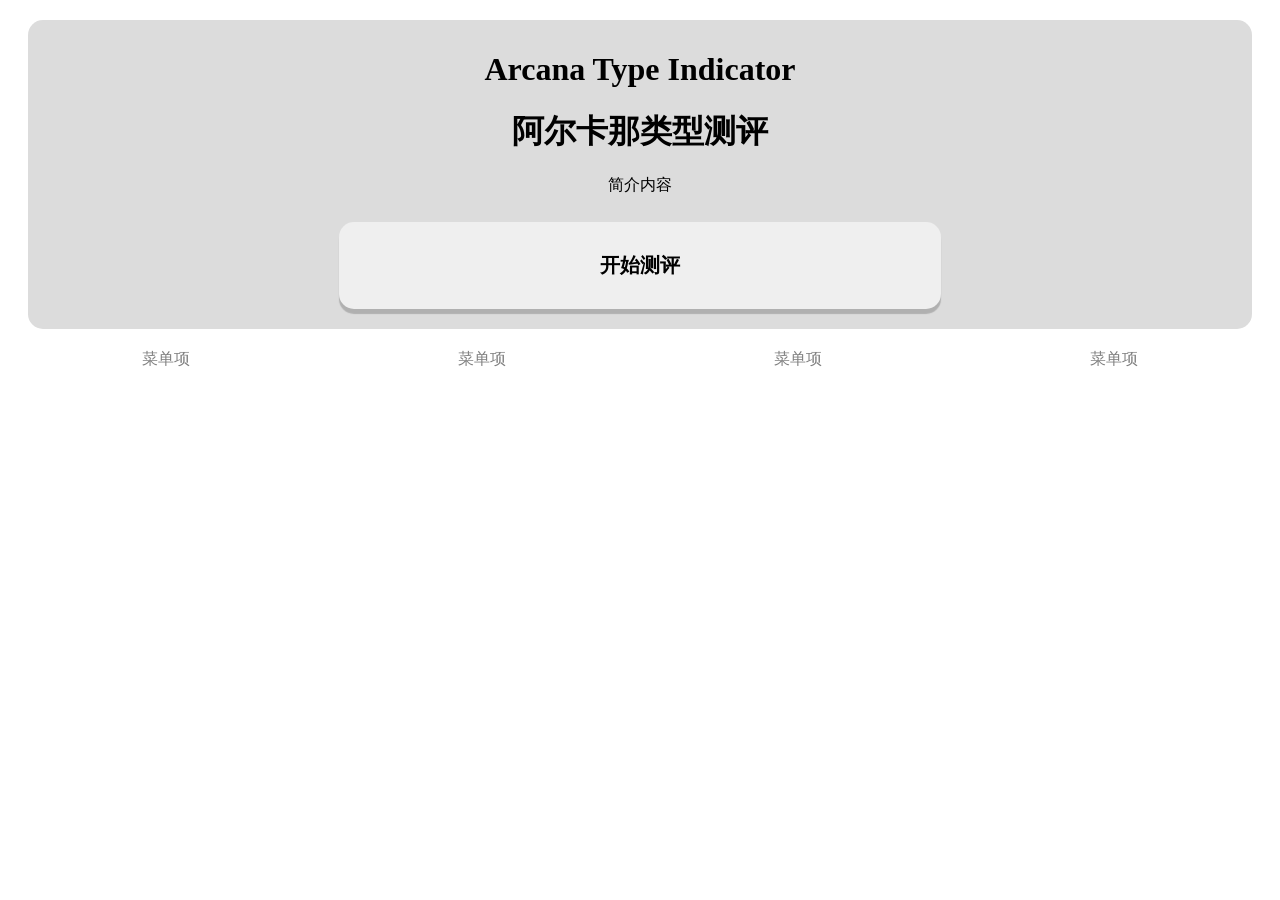
==== index.html @ ffcab651 "基本写好JS脚本，信息文本基本完成，写了一些自动化脚本便于处理文本" ====
<!DOCTYPE html>
<html lang="zh-CN">
<head>
    <meta charset="UTF-8">
    <meta name="viewport" content="width=device-width, initial-scale=1.0">
    <title>ATI-鉴定你的阿尔卡那</title>
    <link rel="stylesheet" href="style.css">
</head>
<body>
    <div class="container">
        <div id="title-container" class="title-container">
            <h1>Arcana Type Indicator</h1>
            <h1>阿尔卡那类型测评</h1>
            <p>简介内容</p>
            <button id="start">开始测评</button>
        </div>
        <div id="questions-container" class="questions-container">
            <div id="questions" class="questions hidden"></div>
            <button id="submit" class="submit hidden">查看结果</button>
        </div>
        <div id="result-container" class="result-container hidden">
            结果区域
        </div>
    </div>
    <footer>
        <a>菜单项</a>
        <a>菜单项</a>
        <a>菜单项</a>
        <a>菜单项</a>
    </footer>
    <script src="script.js"></script>
</body>
</html>
---- style.css ----
.container{
    margin: 20px;
    padding: 10px;
    background-color: gainsboro;
    border-radius: 15px;
}
.title-container{
    text-align: center;
}
button{
    font: bold 20px Verdana;
    margin: 10px;
    padding: 30px;
    width: 50%;
    border-radius: 15px;
    border: none;
    box-shadow: 0 5px 1px rgba(0,0,0,0.2);
    transition: 0.5s;
}
button:hover{
    background-color: darkslategray;
    color: white;
}
.questions-container{
    margin: 0 auto;
    width: 70%;
    background-color: white;
    border-radius: 10px;
}
.question{
    padding: 10px;
    border-radius: 15px;
    font: bold 18px/1.5 "Helvetica Neue", Helvetica, Arial, sans-serif;
}

.fadein{
    animation: fadeIn 2s forwards;
}
@keyframes fadeIn {
    0%{
        opacity: 0;
        transform: translateY(-10px);
    }
    100%{
        opacity: 1;
        transform: translateY(0);
    }
}
.result-container{

}
.desc{
    font: normal 15px Verdana;
    display: flex;
    padding: 5px;
    justify-content: space-around;
    align-items: center;
}
.options{
    display: flex;
    border-bottom: 1px gray solid;
    padding: 5px;
    justify-content: space-around;
    align-items: center;
}
.option{
    padding: 0;
    width: 35px;
    height: 35px;
    border-radius: 100%;
    box-shadow: none;
    border: 2px solid gray;
}
.option:hover{
    scale: 1.3;
}
.selected{
    background-color: darkslategray;
    scale: 1.2;
    transition: 0.5s;
}
footer{
    display: flex;
    text-align: center;
    justify-content: space-around;
    color: gray;
}
.submit{
    display: block;
    margin: 20px auto;
}
.hidden{
    display: none;
}
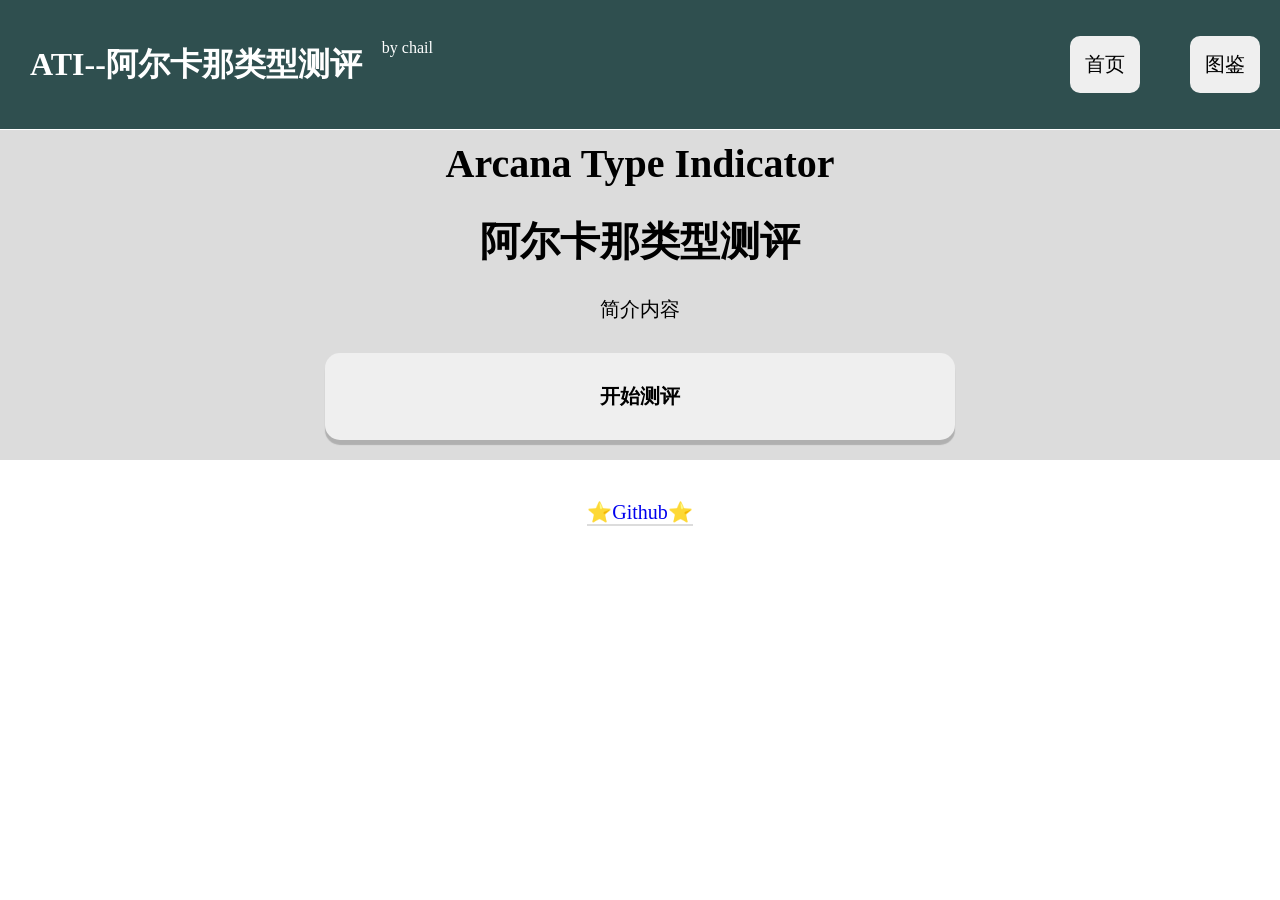
==== commit 7181edbe: "完成了显示结果的功能，添加了导航栏，优化了布局，添加了响应式设计。基本功能已经完成。" ====
--- a/index.html
+++ b/index.html
@@ -6,12 +6,23 @@
     <title>ATI-鉴定你的阿尔卡那</title>
     <link rel="stylesheet" href="style.css">
 </head>
+
 <body>
+    <header>
+        <div class="info">
+            <h1>ATI--阿尔卡那类型测评</h1>
+            <p>by chail</p>
+        </div>
+        <ul>
+            <li><button id="home">首页</button></li>
+            <li><button id="catalog">图鉴</button></li>
+        </ul>
+    </header>
     <div class="container">
         <div id="title-container" class="title-container">
             <h1>Arcana Type Indicator</h1>
             <h1>阿尔卡那类型测评</h1>
-            <p>简介内容</p>
+            <p id="brief">简介内容</p>
             <button id="start">开始测评</button>
         </div>
         <div id="questions-container" class="questions-container">
@@ -19,14 +30,11 @@
             <button id="submit" class="submit hidden">查看结果</button>
         </div>
         <div id="result-container" class="result-container hidden">
-            结果区域
         </div>
+        <button id="again" class="again hidden">再测一次</button>
     </div>
     <footer>
-        <a>菜单项</a>
-        <a>菜单项</a>
-        <a>菜单项</a>
-        <a>菜单项</a>
+        <a href="https://github.com/chail233/Arcana-Type-Indicator">⭐Github⭐</a>
     </footer>
     <script src="script.js"></script>
 </body>
--- a/style.css
+++ b/style.css
@@ -1,17 +1,86 @@
+html,body{
+    margin: 0;
+}
+header{
+    z-index: 100;
+    opacity: 1;
+    margin: 0;
+    display: flex;
+    position: fixed;
+    top: 0;
+    right: 0;
+    left: 0;
+    background-color: darkslategray;
+    color: white;
+    padding: 10px;
+    width: 100%;
+    justify-content: space-between;
+    align-items: center;
+    border-bottom: white solid 1px;
+}
+header button{
+    font: normal 20px Verdana;
+    width: auto;
+    margin: 10px;
+    padding: 15px;
+    border-radius: 10px;
+    border: none;
+    box-shadow: 0 0;
+    transition: 0.5s;
+}
+header ul{
+    display: flex;
+    list-style-type: none;
+    margin-right: 20px;
+}
+header ul li{
+    font: bold 20px/1.5 "Times New Roman";
+    margin-left: 30px;
+}
+header h1{
+    margin: 20px 20px;
+}
+@media (max-width: 768px) {
+    header ul li{
+        font: bold 15px/1.5 "Times New Roman";
+        margin-left: 20px;
+    }
+    header h1{
+        font-size: 20px;
+        margin: 10px 10px;
+    }
+    header p{
+        font-size: 10px;
+    }
+}
+.info{
+    display: flex;
+}
 .container{
-    margin: 20px;
+    margin:30px 0;
     padding: 10px;
     background-color: gainsboro;
-    border-radius: 15px;
+}
+@media (max-width: 768px) {
+    .container{
+        margin: 100px 0 0 0;
+    }
 }
 .title-container{
-    text-align: center;
+    margin-top: 100px;
+    text-align: center;
+}
+.title-container h1{
+    font-size: 40px;
+}
+.title-container p{
+    font-size: 20px;
 }
 button{
     font: bold 20px Verdana;
+    width: 50%;
     margin: 10px;
     padding: 30px;
-    width: 50%;
     border-radius: 15px;
     border: none;
     box-shadow: 0 5px 1px rgba(0,0,0,0.2);
@@ -22,10 +91,14 @@
     color: white;
 }
 .questions-container{
-    margin: 0 auto;
-    width: 70%;
+    margin: 0 10%;
     background-color: white;
     border-radius: 10px;
+}
+@media (max-width: 768px) {
+    .questions-container{
+        margin: 0 2%;
+    }
 }
 .question{
     padding: 10px;
@@ -65,9 +138,7 @@
 }
 .option{
     padding: 0;
-    width: 35px;
-    height: 35px;
-    border-radius: 100%;
+    border-radius: 50%;
     box-shadow: none;
     border: 2px solid gray;
 }
@@ -79,11 +150,59 @@
     scale: 1.2;
     transition: 0.5s;
 }
+.result-container{
+    margin-top: 50px;
+}
+.result_desc{
+
+}
+.result_1{
+    padding: 30px;
+    background-color: darkslategray;
+    border-radius: 10px;
+    color: gainsboro;
+}
+.result_1 h2{
+    text-align: center;
+    font-size: 30px;
+}
+.result_1 span{
+    display: block;
+    font-style: italic;
+    font-size: 50px;
+    text-align: center;
+    text-decoration: underline;
+}
+.results{
+    border-radius: 10px;
+    padding: 30px;
+    background-color: white;
+    border: 1px dotted gainsboro;
+}
+.results h2{
+    font-size: 30px;
+}
+.results span{
+    display: block;
+    font-size: 30px;
+    text-align: center;
+}
+.again{
+    display: block;
+    margin: 10px auto;
+}
 footer{
     display: flex;
+    margin: 20px;
     text-align: center;
     justify-content: space-around;
     color: gray;
+}
+a{
+    margin: 10px;
+    text-decoration: none;
+    font-size: 20px;
+    border-bottom: 2px solid gainsboro;
 }
 .submit{
     display: block;
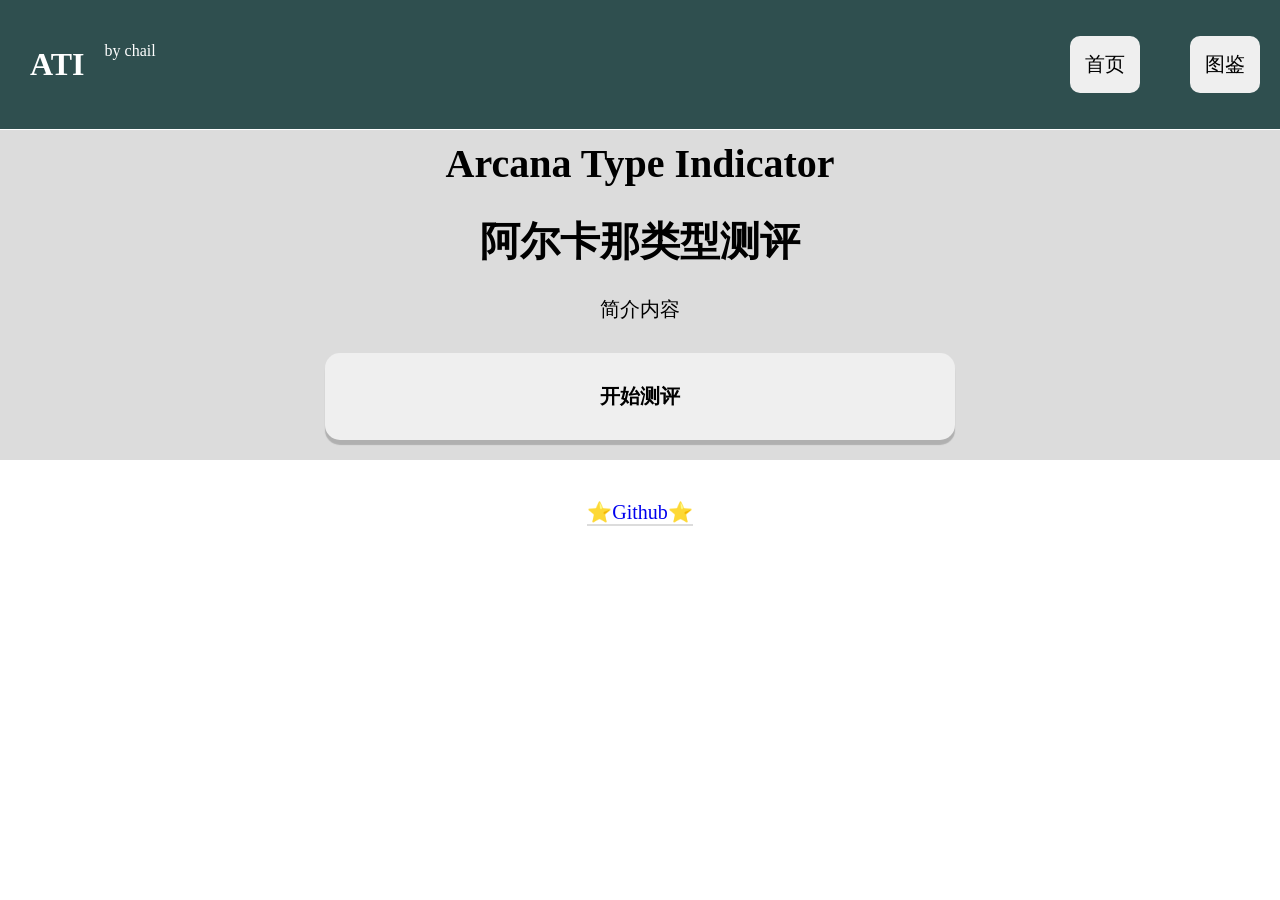
==== commit f00f8bbf: "优化了窄屏幕下的显示，修正阿尔卡那数组拷贝的错误" ====
--- a/index.html
+++ b/index.html
@@ -10,7 +10,7 @@
 <body>
     <header>
         <div class="info">
-            <h1>ATI--阿尔卡那类型测评</h1>
+            <h1>ATI</h1>
             <p>by chail</p>
         </div>
         <ul>
--- a/style.css
+++ b/style.css
@@ -18,6 +18,12 @@
     align-items: center;
     border-bottom: white solid 1px;
 }
+@media (max-width: 768px) {
+    header{
+        padding: 0;
+        height: 8%;
+    }
+}
 header button{
     font: normal 20px Verdana;
     width: auto;
@@ -28,6 +34,13 @@
     box-shadow: 0 0;
     transition: 0.5s;
 }
+@media (max-width: 768px) {
+    header button{
+        padding: 10px;
+        height: 60%;
+        font-size: 15px;
+    }
+}
 header ul{
     display: flex;
     list-style-type: none;
@@ -63,7 +76,7 @@
 }
 @media (max-width: 768px) {
     .container{
-        margin: 100px 0 0 0;
+        margin: 60px 0 0 0;
     }
 }
 .title-container{
@@ -137,10 +150,16 @@
     align-items: center;
 }
 .option{
+    margin: 20px 5px;
     padding: 0;
     border-radius: 50%;
     box-shadow: none;
     border: 2px solid gray;
+}
+@media (max-width: 768px) {
+    .option{
+        margin: 35px 0;
+    }
 }
 .option:hover{
     scale: 1.3;
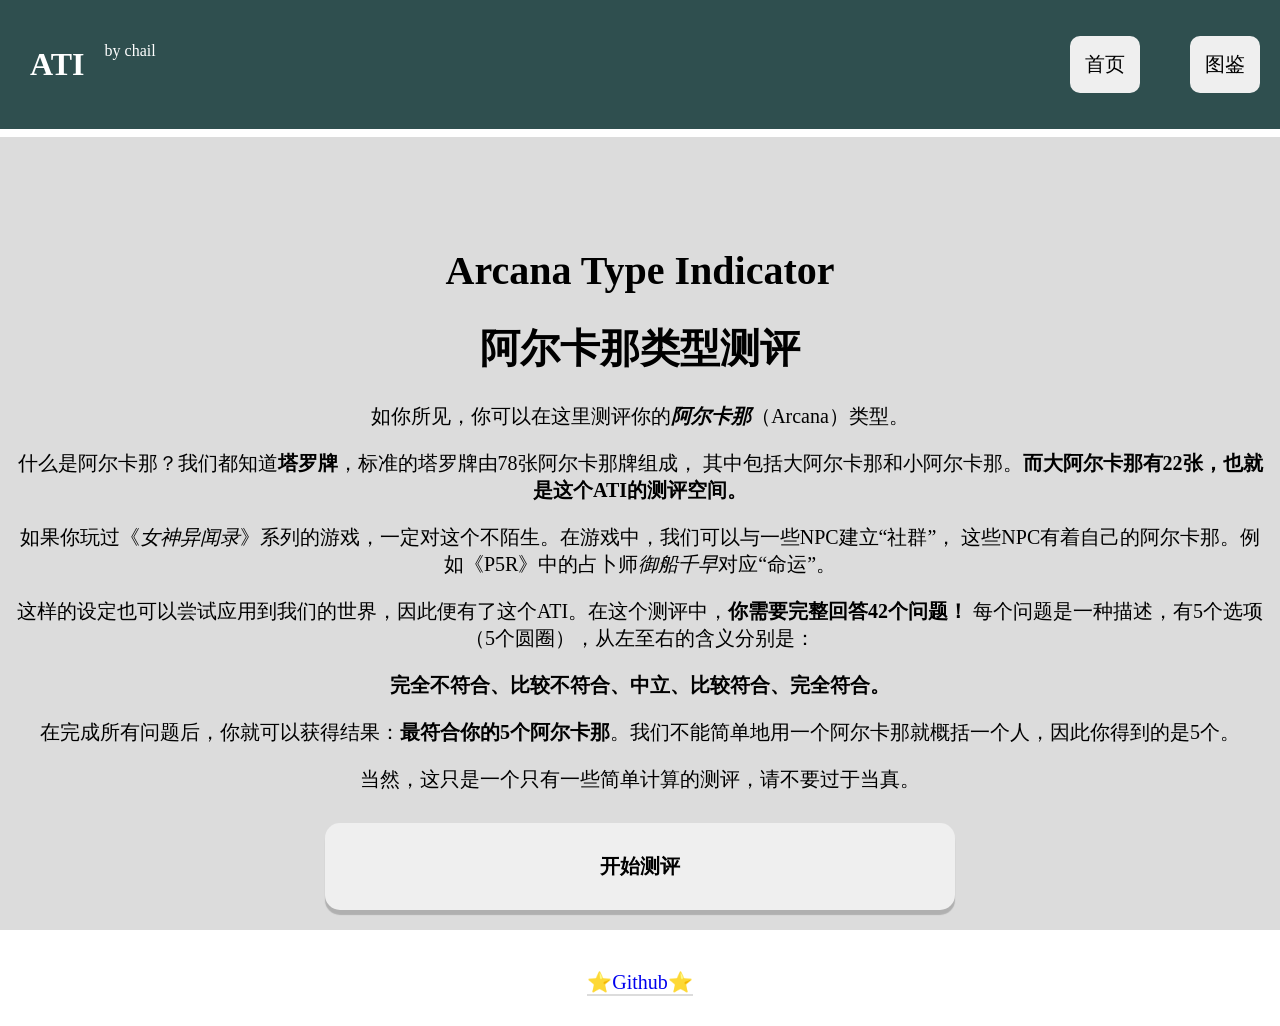
==== commit 01dc4a96: "完成简介内容，添加主题与主题切换功能" ====
--- a/index.html
+++ b/index.html
@@ -4,7 +4,7 @@
     <meta charset="UTF-8">
     <meta name="viewport" content="width=device-width, initial-scale=1.0">
     <title>ATI-鉴定你的阿尔卡那</title>
-    <link rel="stylesheet" href="style.css">
+    <link rel="stylesheet" id="glo_theme" href="">
 </head>
 
 <body>
@@ -18,11 +18,23 @@
             <li><button id="catalog">图鉴</button></li>
         </ul>
     </header>
+    <button id="theme" class="theme">切换</button>
     <div class="container">
         <div id="title-container" class="title-container">
             <h1>Arcana Type Indicator</h1>
             <h1>阿尔卡那类型测评</h1>
-            <p id="brief">简介内容</p>
+            <div id="brief" class="brief">
+                <p>如你所见，你可以在这里测评你的<i><strong>阿尔卡那</strong></i>（Arcana）类型。</p>
+                <p>什么是阿尔卡那？我们都知道<strong>塔罗牌</strong>，标准的塔罗牌由78张阿尔卡那牌组成，
+                    其中包括大阿尔卡那和小阿尔卡那。<strong>而大阿尔卡那有22张，也就是这个ATI的测评空间。</strong></p>
+                <p>如果你玩过《<i>女神异闻录</i>》系列的游戏，一定对这个不陌生。在游戏中，我们可以与一些NPC建立“社群”，
+                    这些NPC有着自己的阿尔卡那。例如《P5R》中的占卜师<i>御船千早</i>对应“命运”。</p>
+                <p>这样的设定也可以尝试应用到我们的世界，因此便有了这个ATI。在这个测评中，<strong>你需要完整回答42个问题！</strong>
+                    每个问题是一种描述，有5个选项（5个圆圈），从左至右的含义分别是：</p>
+                <p><strong>完全不符合、比较不符合、中立、比较符合、完全符合。</strong></p>
+                <p>在完成所有问题后，你就可以获得结果：<strong>最符合你的5个阿尔卡那</strong>。我们不能简单地用一个阿尔卡那就概括一个人，因此你得到的是5个。</p>
+                <p>当然，这只是一个只有一些简单计算的测评，请不要过于当真。</p>
+            </div>
             <button id="start">开始测评</button>
         </div>
         <div id="questions-container" class="questions-container">
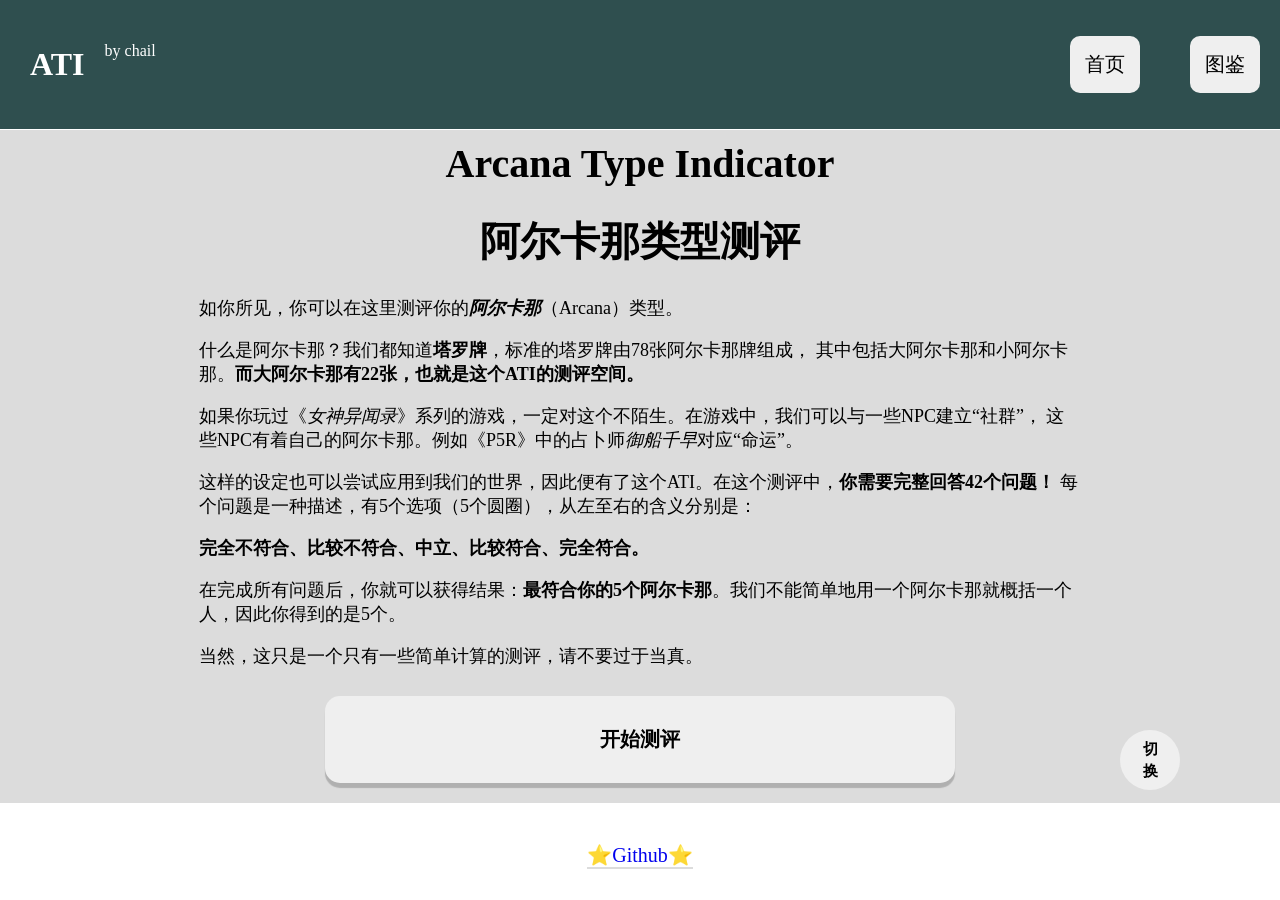
==== commit f6d26771: "优化样式，完成一部分结果描述" ====
--- a/index.html
+++ b/index.html
@@ -4,7 +4,7 @@
     <meta charset="UTF-8">
     <meta name="viewport" content="width=device-width, initial-scale=1.0">
     <title>ATI-鉴定你的阿尔卡那</title>
-    <link rel="stylesheet" id="glo_theme" href="">
+    <link rel="stylesheet" id="glo_theme" href="style.css">
 </head>
 
 <body>
@@ -42,6 +42,9 @@
             <button id="submit" class="submit hidden">查看结果</button>
         </div>
         <div id="result-container" class="result-container hidden">
+            <div class="result_desc">
+                1
+            </div>
         </div>
         <button id="again" class="again hidden">再测一次</button>
     </div>
--- a/style.css
+++ b/style.css
@@ -0,0 +1,265 @@
+html,body{
+    margin: 0;
+}
+header{
+    z-index: 100;
+    opacity: 1;
+    margin: 0;
+    display: flex;
+    position: fixed;
+    top: 0;
+    right: 0;
+    left: 0;
+    background-color: darkslategray;
+    color: white;
+    padding: 10px;
+    width: 100%;
+    justify-content: space-between;
+    align-items: center;
+    border-bottom: white solid 1px;
+}
+@media (max-width: 768px) {
+    header{
+        padding: 0;
+        height: 10%;
+    }
+}
+header button{
+    font: normal 20px Verdana;
+    width: auto;
+    margin: 10px;
+    padding: 15px;
+    border-radius: 10px;
+    border: none;
+    box-shadow: 0 0;
+    transition: 0.5s;
+}
+@media (max-width: 768px) {
+    header button{
+        padding: 10px;
+        height: 60%;
+        font-size: 15px;
+    }
+}
+header ul{
+    display: flex;
+    list-style-type: none;
+    margin-right: 20px;
+}
+header ul li{
+    font: bold 20px/1.5 "Times New Roman";
+    margin-left: 30px;
+}
+header h1{
+    margin: 20px 20px;
+}
+@media (max-width: 768px) {
+    header ul li{
+        font: bold 15px/1.5 "Times New Roman";
+        margin-left: 20px;
+    }
+    header h1{
+        font-size: 20px;
+        margin: 10px 10px;
+    }
+    header p{
+        font-size: 10px;
+    }
+}
+.theme{
+    display: flex;
+    justify-content: center;
+    align-items: center;
+    position: fixed;
+    z-index: 99;
+    top: 80%;
+    right: 7%;
+    width: 10px;
+    height: 10px;
+    font: bold 15px/1.5 "Times New Roman";
+    box-shadow: 0 0 0;
+    border-radius: 50%;
+}
+.info{
+    display: flex;
+}
+.container{
+    margin:30px 0;
+    padding: 10px;
+    background-color: gainsboro;
+}
+@media (max-width: 768px) {
+    .container{
+        margin: 60px 0 0 0;
+    }
+}
+.title-container{
+    margin-top: 100px;
+    text-align: center;
+}
+.title-container h1{
+    font-size: 40px;
+}
+.title-container p{
+    font-size: 20px;
+}
+.brief{
+    display: block;
+    text-align: left;
+    margin: 5px 15%;
+}
+@media (max-width: 768px) {
+    .brief{
+        margin: 5px 5%;
+    }
+}
+.brief p{
+    font-size: 18px;
+}
+button{
+    font: bold 20px Verdana;
+    width: 50%;
+    margin: 10px;
+    padding: 30px;
+    border-radius: 15px;
+    border: none;
+    box-shadow: 0 5px 1px rgba(0,0,0,0.2);
+    transition: 0.5s;
+}
+button:hover{
+    background-color: darkslategray;
+    color: white;
+}
+.questions-container{
+    margin: 0 10%;
+    background-color: white;
+    border-radius: 10px;
+}
+@media (max-width: 768px) {
+    .questions-container{
+        margin: 0 2%;
+    }
+}
+.question{
+    padding: 10px;
+    border-radius: 15px;
+    font: bold 18px/1.5 "Helvetica Neue", Helvetica, Arial, sans-serif;
+}
+
+.fadein{
+    animation: fadeIn 2s forwards;
+}
+@keyframes fadeIn {
+    0%{
+        opacity: 0;
+        transform: translateY(-10px);
+    }
+    100%{
+        opacity: 1;
+        transform: translateY(0);
+    }
+}
+.result-container{
+
+}
+.desc{
+    font: normal 15px Verdana;
+    display: flex;
+    padding: 5px;
+    justify-content: space-around;
+    align-items: center;
+}
+.options{
+    display: flex;
+    border-bottom: 1px gray solid;
+    padding: 5px;
+    justify-content: space-around;
+    align-items: center;
+}
+.option{
+    margin: 20px 5px;
+    padding: 0;
+    border-radius: 50%;
+    box-shadow: none;
+    border: 2px solid gray;
+}
+@media (max-width: 768px) {
+    .option{
+        margin: 35px 0;
+    }
+}
+.option:hover{
+    scale: 1.3;
+}
+.selected{
+    background-color: darkslategray;
+    scale: 1.2;
+    transition: 0.5s;
+}
+.result-container{
+    margin-top: 50px;
+}
+.res_img{
+    display: flex;
+    justify-content: space-around;
+    align-items: center;
+}
+.character{
+    height: 300px;
+    width: auto;
+}
+.result_1{
+    padding: 30px;
+    background-color: darkslategray;
+    border-radius: 10px;
+    color: gainsboro;
+}
+.result_1 h2{
+    text-align: center;
+    font-size: 30px;
+}
+.result_1 span{
+    display: block;
+    font-style: italic;
+    font-size: 50px;
+    text-align: center;
+    text-decoration: underline;
+}
+.results{
+    border-radius: 10px;
+    padding: 30px;
+    background-color: white;
+    border: 1px dotted gainsboro;
+}
+.results h2{
+    font-size: 30px;
+}
+.results span{
+    display: block;
+    font-size: 30px;
+    text-align: center;
+}
+.again{
+    display: block;
+    margin: 10px auto;
+}
+footer{
+    display: flex;
+    margin: 20px;
+    text-align: center;
+    justify-content: space-around;
+    color: gray;
+}
+a{
+    margin: 10px;
+    text-decoration: none;
+    font-size: 20px;
+    border-bottom: 2px solid gainsboro;
+}
+.submit{
+    display: block;
+    margin: 20px auto;
+}
+.hidden{
+    display: none;
+}
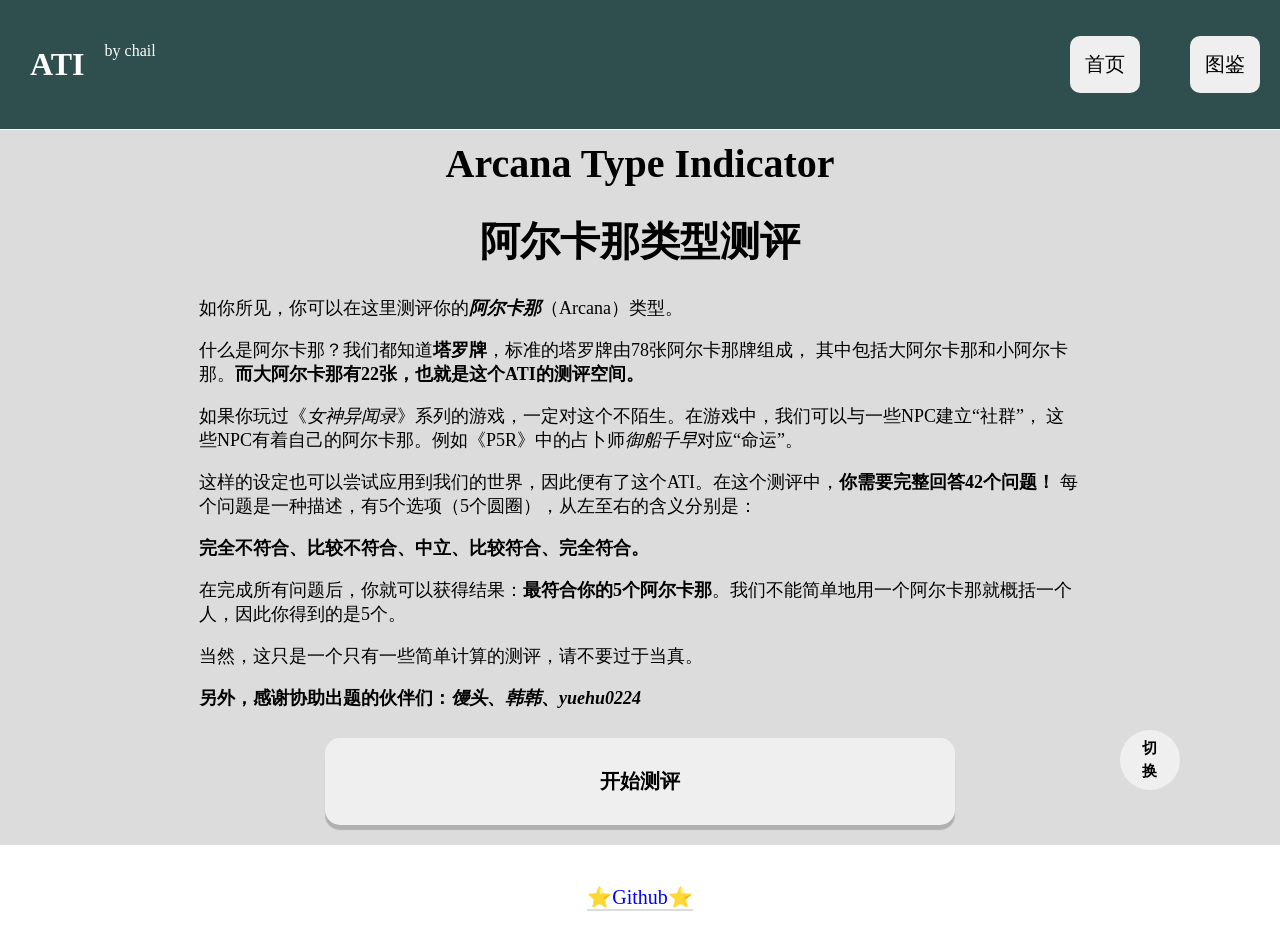
==== commit 32c39182: "添加致谢名单" ====
--- a/index.html
+++ b/index.html
@@ -34,6 +34,7 @@
                 <p><strong>完全不符合、比较不符合、中立、比较符合、完全符合。</strong></p>
                 <p>在完成所有问题后，你就可以获得结果：<strong>最符合你的5个阿尔卡那</strong>。我们不能简单地用一个阿尔卡那就概括一个人，因此你得到的是5个。</p>
                 <p>当然，这只是一个只有一些简单计算的测评，请不要过于当真。</p>
+                <p><strong>另外，感谢协助出题的伙伴们：<i>馒头</i>、<i>韩韩</i>、<i>yuehu0224</i></strong></p>
             </div>
             <button id="start">开始测评</button>
         </div>
